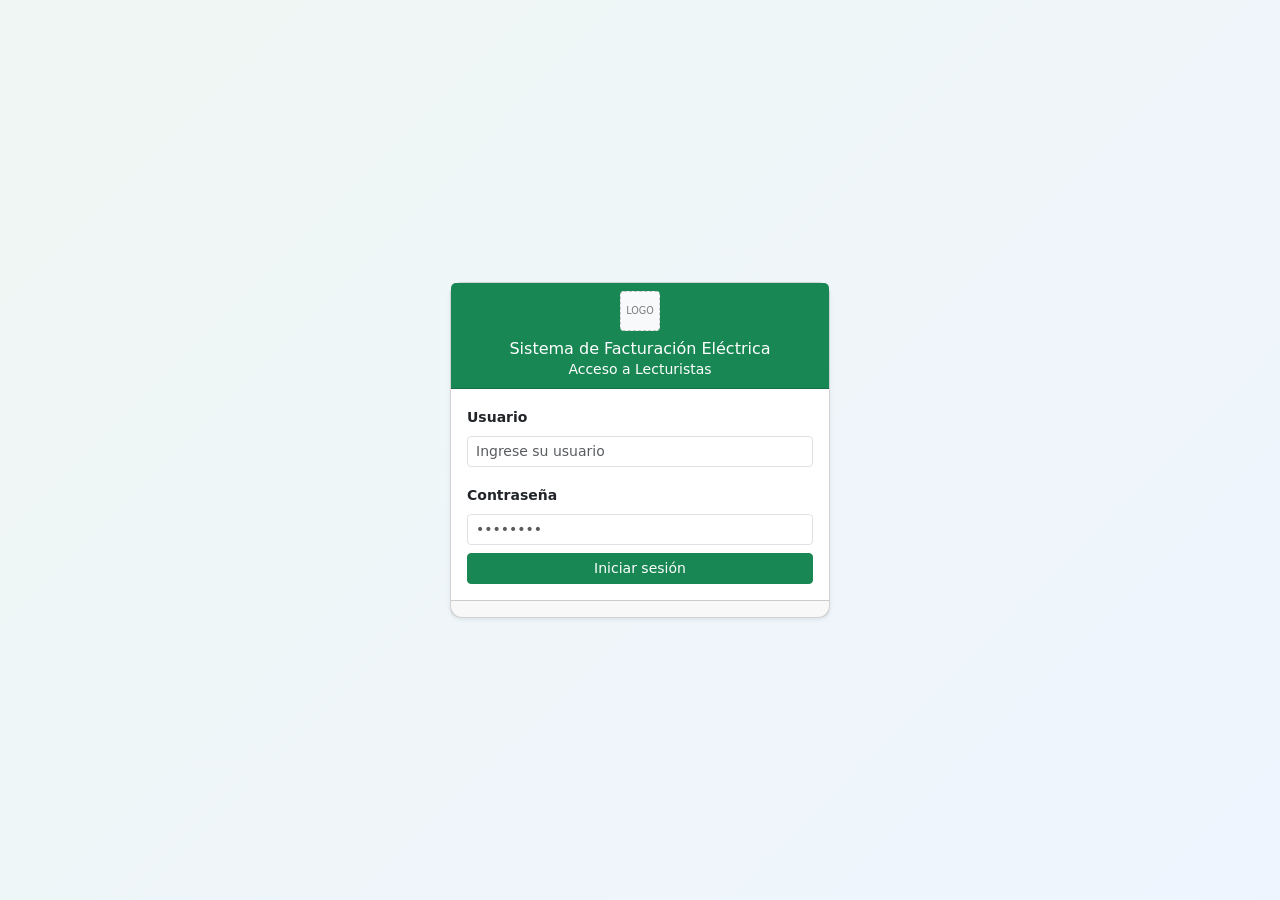
==== index.html @ a0c86a78 "generar recibo" ====
<!doctype html>
<html lang="es">

<head>
    <meta charset="utf-8">
    <title>Login - Sistema de Facturación CFE</title>
    <meta name="viewport" content="width=device-width, initial-scale=1">
    <link href="https://cdn.jsdelivr.net/npm/bootstrap@5.3.3/dist/css/bootstrap.min.css" rel="stylesheet">
    <link rel="stylesheet" href="../css/styles.css">
</head>

<body class="login-page">

    <div class="card shadow-sm login-card">
        <div class="card-header bg-success text-white text-center">
            <div class="d-flex flex-column align-items-center gap-2">
                <div class="image-slot image-slot-logo">
                    LOGO
                </div>
                <div>
                    <h1 class="h6 mb-0">Sistema de Facturación Eléctrica</h1>
                    <p class="small mb-0">Acceso a Lecturistas</p>
                </div>
            </div>
        </div>
        <div class="card-body">
            <form class="row gy-3">
                <div class="col-12">
                    <label for="usuario" class="form-label small fw-semibold">
                        Usuario
                    </label>
                    <input type="text" id="usuario" class="form-control form-control-sm"
                        placeholder="Ingrese su usuario">
                </div>
                <div class="col-12">
                    <label for="password" class="form-label small fw-semibold">
                        Contraseña
                    </label>
                    <input type="password" id="password" class="form-control form-control-sm" placeholder="••••••••">
                </div>
                <!--<div class="col-12">
                     <label for="rol" class="form-label small fw-semibold">
                        Rol
                    </label>
                    <select id="rol" class="form-select form-select-sm">
                        <option value="lecturista" selected>Lecturista</option>
                        <option value="administrativo">Administrativo</option>
                    </select> 
                </div>-->
                <div class="col-12 d-grid mt-2">
                    <a href="captura-lectura.html" class="btn btn-success btn-sm">
                        Iniciar sesión
                    </a>
                </div>
            </form>
        </div>
        <div class="card-footer text-center small text-muted">
        </div>
    </div>

    <script src="https://cdn.jsdelivr.net/npm/bootstrap@5.3.3/dist/js/bootstrap.bundle.min.js">
    </script>
</body>

</html>
---- css/styles.css ----
body {
    font-family: system-ui, -apple-system, BlinkMacSystemFont, "Segoe UI", sans-serif;
}

.page-title {
    letter-spacing: 0.02em;
}

.login-page {
    min-height: 100vh;
    display: flex;
    align-items: center;
    justify-content: center;
    background: linear-gradient(135deg, #19875411, #0d6efd11);
}

.login-card {
    max-width: 380px;
    width: 100%;
    border-radius: 0.75rem;
}

.card-recibo {
    border-radius: 0.75rem;
}

.image-slot {
    display: inline-flex;
    align-items: center;
    justify-content: center;
    border: 1px dashed rgba(0, 0, 0, 0.2);
    border-radius: 0.25rem;
    font-size: 0.7rem;
    text-transform: uppercase;
    color: rgba(0, 0, 0, 0.5);
    background-color: #f8f9fa;
}

.image-slot-logo {
    width: 40px;
    height: 40px;
    font-size: 0.6rem;
}

.image-slot-logo-sm {
    width: 32px;
    height: 32px;
    font-size: 0.6rem;
}

.image-slot-barcode {
    width: 100%;
    height: 60px;
}

.image-slot-qr {
    width: 70px;
    height: 70px;
}

.image-slot-medidor {
    width: 100%;
    max-width: 260px;
    height: 150px;
}

.preview-total-box {
    border-radius: 0.5rem;
    border: 1px solid rgba(25, 135, 84, 0.2);
    background: linear-gradient(
        135deg,
        rgba(25, 135, 84, 0.05),
        rgba(25, 135, 84, 0.02)
    );
    padding: 0.75rem 1rem;
}

@media (max-width: 767.98px) {
    .card-recibo {
        margin-top: 1rem;
    }

    .navbar-brand span {
        font-size: 0.9rem;
    }
}
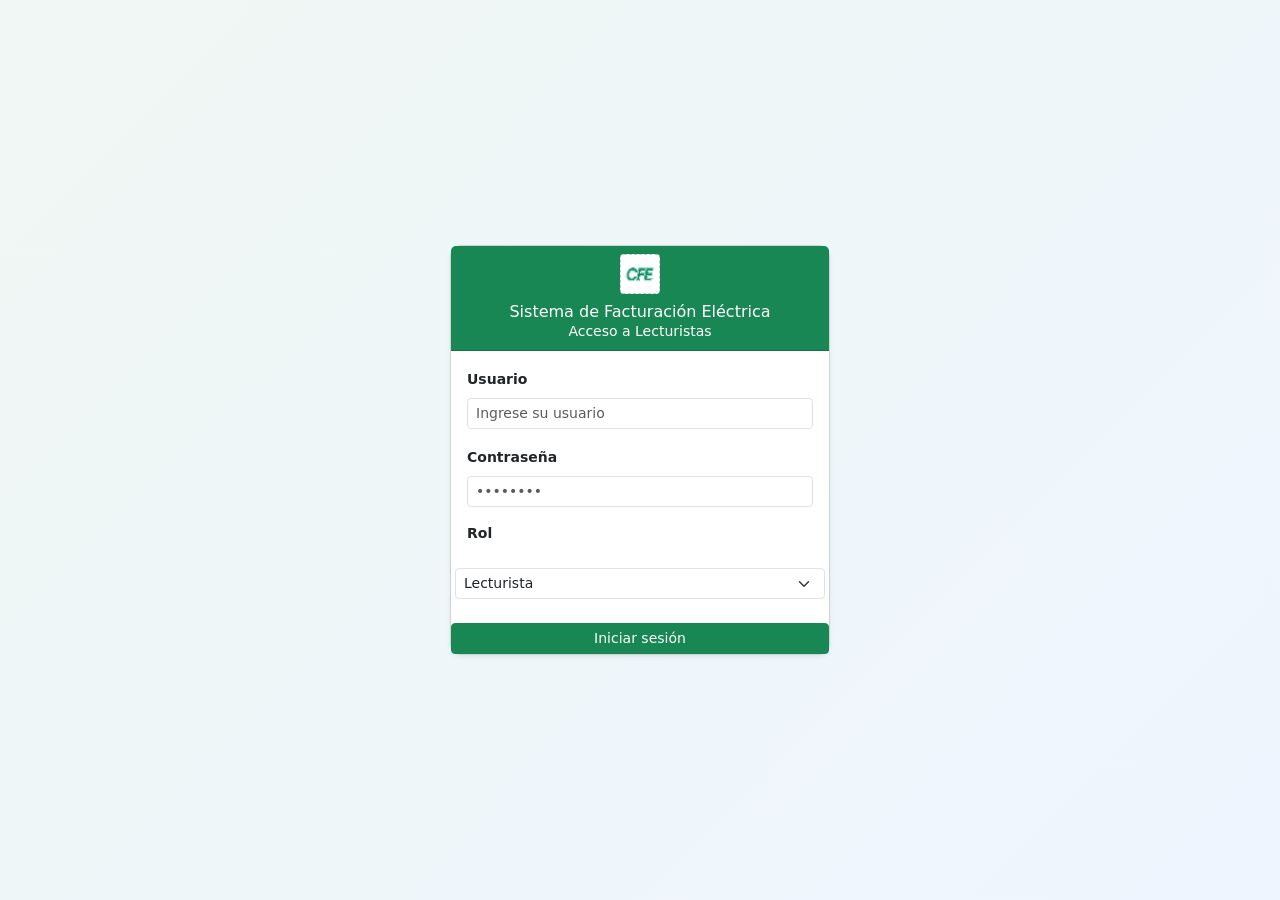
==== commit a842da00: "ajuste img" ====
--- a/index.html
+++ b/index.html
@@ -6,7 +6,7 @@
     <title>Login - Sistema de Facturación CFE</title>
     <meta name="viewport" content="width=device-width, initial-scale=1">
     <link href="https://cdn.jsdelivr.net/npm/bootstrap@5.3.3/dist/css/bootstrap.min.css" rel="stylesheet">
-    <link rel="stylesheet" href="../css/styles.css">
+    <link rel="stylesheet" href="./css/styles.css">
 </head>
 
 <body class="login-page">
@@ -15,7 +15,8 @@
         <div class="card-header bg-success text-white text-center">
             <div class="d-flex flex-column align-items-center gap-2">
                 <div class="image-slot image-slot-logo">
-                    LOGO
+                    <img src="./img/cfe-logo.png" alt="Logo CFE" class="img-fluid qr-img">
+
                 </div>
                 <div>
                     <h1 class="h6 mb-0">Sistema de Facturación Eléctrica</h1>
@@ -38,24 +39,23 @@
                     </label>
                     <input type="password" id="password" class="form-control form-control-sm" placeholder="••••••••">
                 </div>
-                <!--<div class="col-12">
-                     <label for="rol" class="form-label small fw-semibold">
-                        Rol
-                    </label>
-                    <select id="rol" class="form-select form-select-sm">
-                        <option value="lecturista" selected>Lecturista</option>
-                        <option value="administrativo">Administrativo</option>
-                    </select> 
-                </div>-->
-                <div class="col-12 d-grid mt-2">
-                    <a href="captura-lectura.html" class="btn btn-success btn-sm">
-                        Iniciar sesión
-                    </a>
-                </div>
-            </form>
+                <label for="rol" class="form-label small fw-semibold">
+                    Rol
+                </label>
+                <select id="rol" class="form-select form-select-sm">
+                    <option value="lecturista" selected>Lecturista</option>
+                    <option value="administrativo">Administrativo</option>
+                </select>
         </div>
-        <div class="card-footer text-center small text-muted">
+        <div class="col-12 d-grid mt-2">
+            <a href="./src/captura-lectura.html" class="btn btn-success btn-sm">
+                Iniciar sesión
+            </a>
         </div>
+        </form>
+    </div>
+    <div class="card-footer text-center small text-muted">
+    </div>
     </div>
 
     <script src="https://cdn.jsdelivr.net/npm/bootstrap@5.3.3/dist/js/bootstrap.bundle.min.js">
